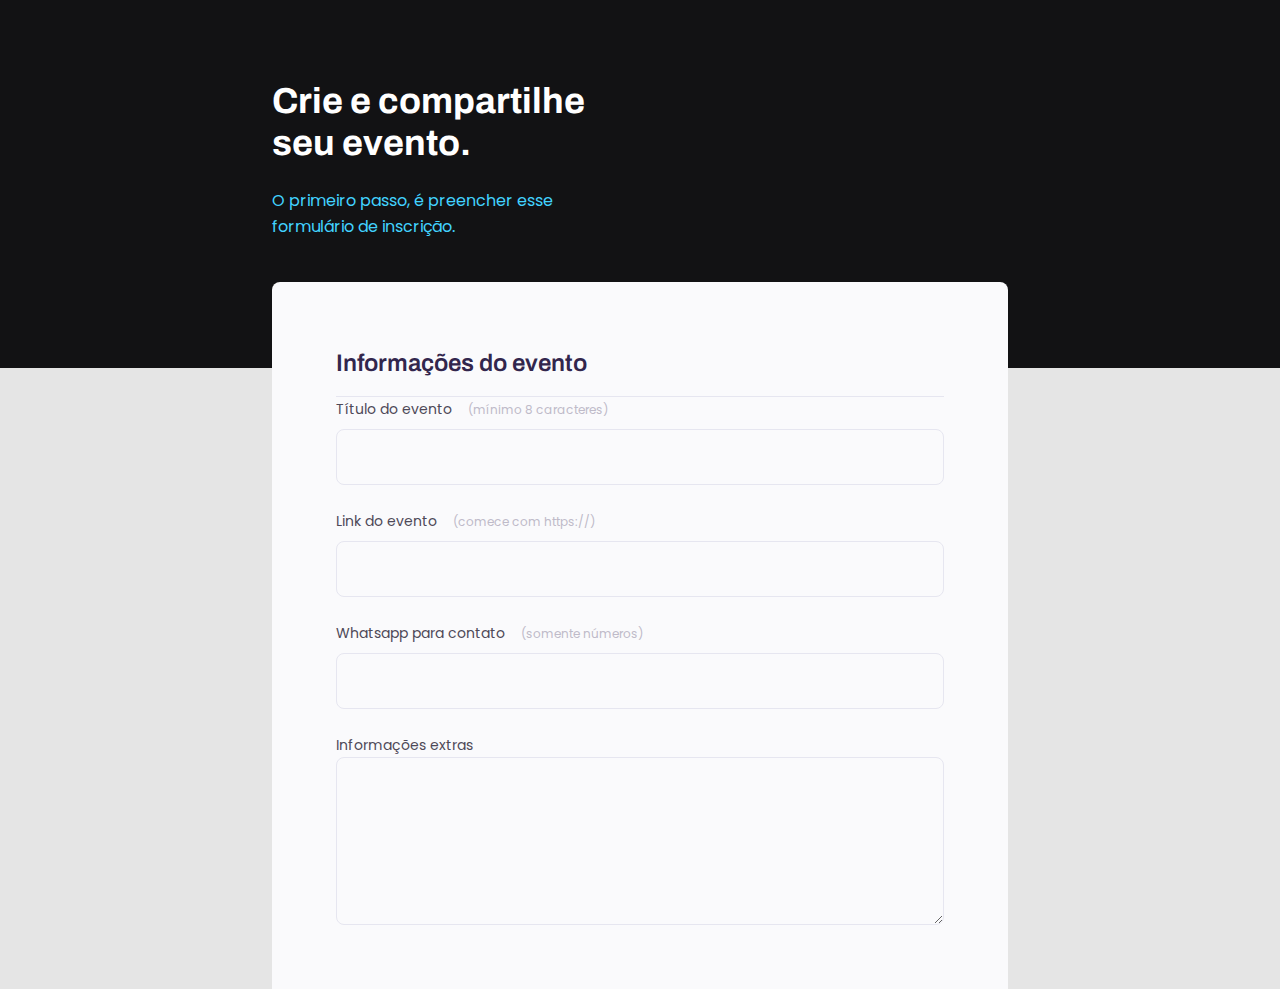
==== index.html @ 96b4a1f9 "Forms Rocketseat" ====
<!DOCTYPE html>
<html lang="pt-br">
<head>
  <meta charset="UTF-8">
  <meta name="viewport" content="width=device-width, initial-scale=1.0">
  <title>Crie seu evento</title>
  <link rel="preconnect" href="https://fonts.googleapis.com">
  <link rel="preconnect" href="https://fonts.gstatic.com" crossorigin>
  <link href="https://fonts.googleapis.com/css2?family=Archivo:wght@600;700&family=Poppins&display=swap" rel="stylesheet">
  <link rel="stylesheet" href="style.css">
</head>
<body>
  <div class="page">
    <header>
      <h1>Crie e compartilhe seu evento.</h1>
      <p> O primeiro passo, é preencher esse 
      formulário de inscrição.</p>
    </header>
  </div>
  <form>
    <fieldset>
      <div class="fildset-wrapper">
        <legend>Informações do evento</legend>
        <div class="input-wrapper">
          <label for="title">Título do evento <span>(mínimo 8 caracteres)</span></label>
          <input type="text" id="title">
        </div>
        <div class="input-wrapper">
          <label for="link">Link do evento <span>(comece com https://)</span></label>
          <input type="url" id="link">
        </div>
        <div class="input-wrapper">
          <label for="whatsapp">Whatsapp para contato <span>(somente números)</span></label>
          <input type="number" id="whatsapp">
        </div>
        <div class="input-wrapper">
          <label for="info">Informações  extras </label>
          <textarea id = "info"></textarea>
        </div>
      </div>
    </fieldset>

  </form>
  
</body>
</html>
---- style.css ----
* {
  margin: 0;
  padding: 0;
  box-sizing: border-box;
}

h1{
  font-family: 'Archivo', sans-serif;
  font-weight: 700;
  font-size: 36px;
  line-height: 42px;
  color: #FFFFFF;
  margin-bottom: 24px;
}
.page{
  width: 736px;
  margin: auto;
}
header{
  width: 319px;
  margin-top: 80px;
  margin-bottom: 42px;

}
header p {
  font-size: 16px;
  line-height: 26px;
  color:#42D3FF;
}

body, label{
  font-family: 'Poppins', sans-serif;
}
body{
  background: #E5E5E5;
}

body::before {
  content: '';
  width: 100%;
  height: 368px;
  position: absolute;
  background: #121214;
  left: 0;
  top: 0;
  z-index: -1;
}
form {
  background: #FAFAFC;
  width: 736px;
  margin: auto;
  border-radius: 8px 8px 0px 0px;
  padding: 64px;

}
fieldset{
  border: none;
}
.fieldset-wrapper {
  display: flex;
  flex-direction: column;
  gap:24px;
}


fieldset legend {
  font-family: 'Archivo', sans-serif;
  font-weight: 600;
  font-size: 24px;
  line-height: 34px;

  color: #32264D;
  width: 100%;
  border-bottom: 1px solid #E6E6F0;
  padding-bottom: 16px;

}

.input-wrapper {
  display: flex;
  flex-direction: column;
}

fieldset label {
  font-size: 14px;
  line-height: 24px;
  color: #4E4958;
}

fieldset label span {
  margin-left: 12px;
  font-size: 12px;
  line-height: 20px;
  color: #bfbbc9;

}
fieldset label span:hover {
  color: #6c6a71;
}

.input-wrapper input, .input-wrapper textarea {
  width: 100%;
  background: #FAFAFC;
  height: 56px;
  padding: 0 24px;

  font-size: 16px;
  line-height: 26px;

  border: 1px solid #E6E6F0;
  border-radius: 8px;


  margin-top: 8px;
  margin-bottom: 24px;

  color: #6c6a71;
}

.input-wrapper textarea {
  margin: 0;
  height: 168px;
}
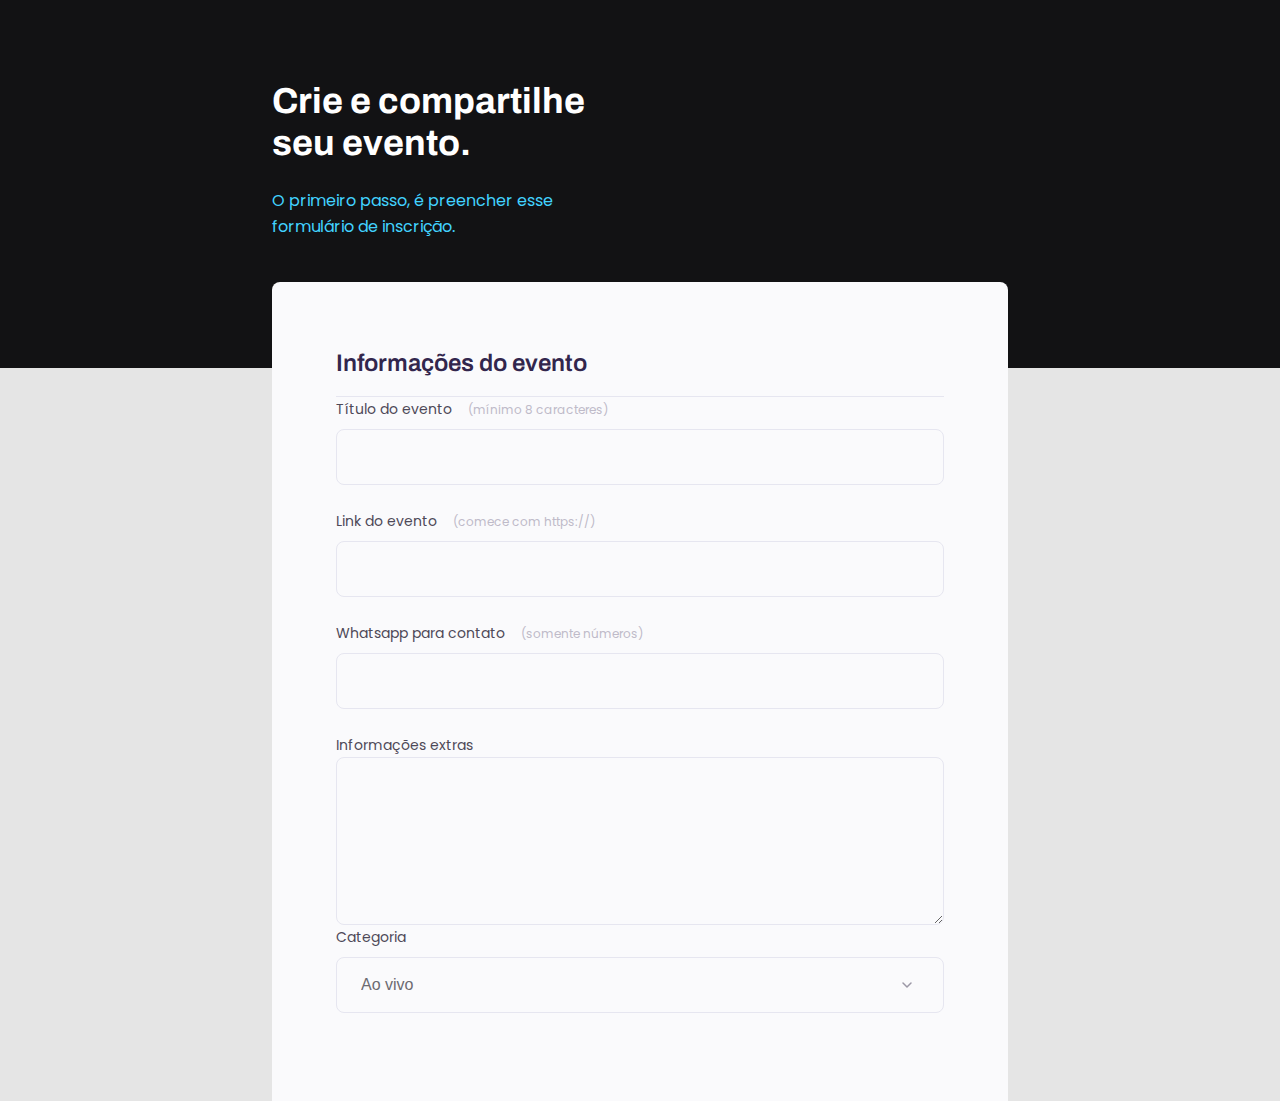
==== commit efd4e521: "added select" ====
--- a/index.html
+++ b/index.html
@@ -37,6 +37,14 @@
           <label for="info">Informações  extras </label>
           <textarea id = "info"></textarea>
         </div>
+        <div class="input-wrapper">
+          <label for="category">Categoria</label>
+          <select id="category">
+            <option value="live"> Ao vivo</option>
+            <option value="podcast">Podcast</option>
+            <option value="mentorship">Mentoria</option>
+          </select>
+        </div>
       </div>
     </fieldset>
 
--- a/style.css
+++ b/style.css
@@ -98,7 +98,7 @@
   color: #6c6a71;
 }
 
-.input-wrapper input, .input-wrapper textarea {
+.input-wrapper input, .input-wrapper textarea, .input-wrapper select {
   width: 100%;
   background: #FAFAFC;
   height: 56px;
@@ -120,4 +120,12 @@
 .input-wrapper textarea {
   margin: 0;
   height: 168px;
-}+}
+
+.input-wrapper select{
+  appearance: none;
+  -webkit-appearance: none;
+  background-image: url("data:image/svg+xml,%3Csvg width='24' height='24' viewBox='0 0 24 24' fill='none' xmlns='http://www.w3.org/2000/svg'%3E%3Cpath d='M8 10L12 14L16 10' stroke='%239C98A6' stroke-width='1.5' stroke-linecap='round' stroke-linejoin='round'/%3E%3C/svg%3E%0A");
+  background-repeat: no-repeat;
+  background-position: right 24px top 50%;
+}
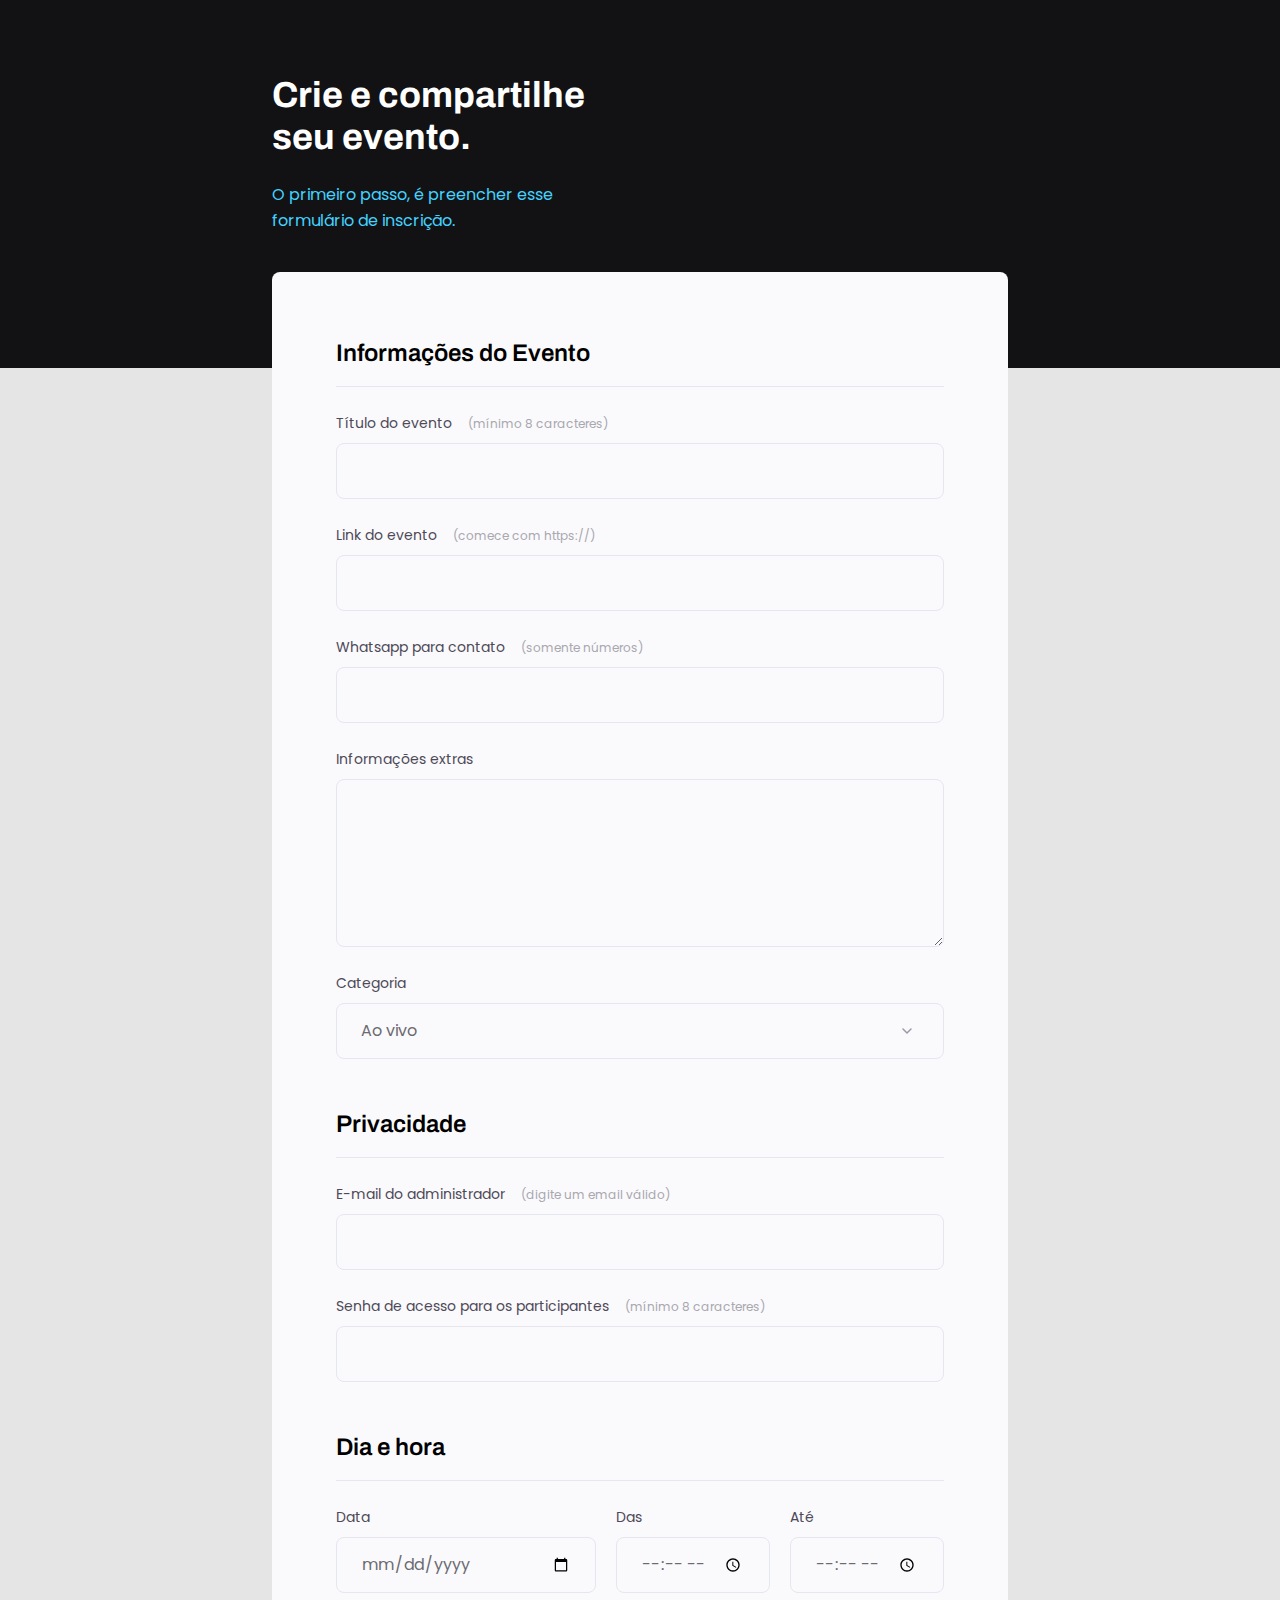
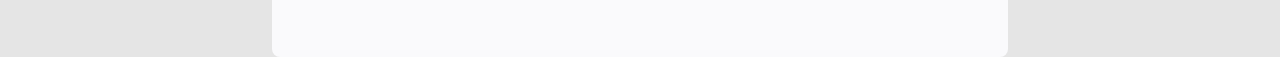
==== commit cb0bba15: "added  more fields" ====
--- a/index.html
+++ b/index.html
@@ -1,54 +1,108 @@
 <!DOCTYPE html>
 <html lang="pt-br">
 <head>
+  <link rel="preconnect" href="https://fonts.googleapis.com">
+  <link rel="preconnect" href="https://fonts.gstatic.com" crossorigin>
+  
   <meta charset="UTF-8">
   <meta name="viewport" content="width=device-width, initial-scale=1.0">
   <title>Crie seu evento</title>
-  <link rel="preconnect" href="https://fonts.googleapis.com">
-  <link rel="preconnect" href="https://fonts.gstatic.com" crossorigin>
+
+  <link rel="stylesheet" href="style.css">
+
   <link href="https://fonts.googleapis.com/css2?family=Archivo:wght@600;700&family=Poppins&display=swap" rel="stylesheet">
-  <link rel="stylesheet" href="style.css">
 </head>
 <body>
   <div class="page">
     <header>
       <h1>Crie e compartilhe seu evento.</h1>
-      <p> O primeiro passo, é preencher esse 
-      formulário de inscrição.</p>
+      <p>O primeiro passo, é preencher esse
+        formulário de inscrição.</p>
     </header>
+    <form>
+
+      <fieldset>
+        <div class="fieldset-wrapper">
+          <legend>Informações do Evento</legend>
+
+          <div class="input-wrapper">
+            <label for="event-title">Título do evento <span>(mínimo 8 caracteres)</span></label>
+            <input type="text" id="event-title" />
+          </div>
+  
+          <div class="input-wrapper">
+            <label for="event-link">Link do evento <span>(comece com https://)</span></label>
+            <input type="url" id="event-link" />
+          </div>
+
+          <div class="input-wrapper">
+            <label for="event-whatsapp">Whatsapp para contato <span>(somente números)</span></label>
+            <input type="number" id="event-whatsapp" />
+          </div>
+
+          <div class="input-wrapper">
+            <label for="event-info">Informações extras</label>
+            <textarea id="event-info"></textarea>
+          </div>
+
+          <div class="input-wrapper">
+            <label for="event-category">Categoria</label>
+            <select id="event-category">
+              <option value="live">Ao vivo</option>
+              <option value="podcast">Podcast</option>
+              <option value="mentorship">Mentoria</option>
+            </select>
+          </div>
+        </div>
+      </fieldset>
+
+
+      <fieldset>
+        <div class="fieldset-wrapper">
+          <legend>Privacidade</legend>
+
+          <div class="input-wrapper">
+            <label for="event-email">E-mail do administrador <span>(digite um email válido)</span></label>
+            <input type="email" id="event-email" />
+          </div>
+
+          <div class="input-wrapper">
+            <label for="event-password">Senha de acesso para os participantes <span>(mínimo 8 caracteres)</span></label>
+            <input type="password" id="event-password" />
+          </div>
+
+        </div>
+      </fieldset>
+
+
+      <fieldset>
+        <div class="fieldset-wrapper">
+          <legend>Dia e hora</legend>
+
+          <div class="col-3">
+            <div class="input-wrapper">
+              <label for="event-date">Data</label>
+              <input type="date" id="event-date" />
+            </div>
+  
+            <div class="input-wrapper">
+              <label for="event-begin">Das</label>
+              <input type="time" id="event-begin" />
+            </div>
+
+            <div class="input-wrapper">
+              <label for="event-end">Até</label>
+              <input type="time" id="event-end" />
+            </div>
+          </div>
+
+          
+
+        </div>
+      </fieldset>
+
+
+    </form>
   </div>
-  <form>
-    <fieldset>
-      <div class="fildset-wrapper">
-        <legend>Informações do evento</legend>
-        <div class="input-wrapper">
-          <label for="title">Título do evento <span>(mínimo 8 caracteres)</span></label>
-          <input type="text" id="title">
-        </div>
-        <div class="input-wrapper">
-          <label for="link">Link do evento <span>(comece com https://)</span></label>
-          <input type="url" id="link">
-        </div>
-        <div class="input-wrapper">
-          <label for="whatsapp">Whatsapp para contato <span>(somente números)</span></label>
-          <input type="number" id="whatsapp">
-        </div>
-        <div class="input-wrapper">
-          <label for="info">Informações  extras </label>
-          <textarea id = "info"></textarea>
-        </div>
-        <div class="input-wrapper">
-          <label for="category">Categoria</label>
-          <select id="category">
-            <option value="live"> Ao vivo</option>
-            <option value="podcast">Podcast</option>
-            <option value="mentorship">Mentoria</option>
-          </select>
-        </div>
-      </div>
-    </fieldset>
-
-  </form>
-  
 </body>
 </html>--- a/style.css
+++ b/style.css
@@ -4,34 +4,11 @@
   box-sizing: border-box;
 }
 
-h1{
-  font-family: 'Archivo', sans-serif;
-  font-weight: 700;
-  font-size: 36px;
-  line-height: 42px;
-  color: #FFFFFF;
-  margin-bottom: 24px;
-}
-.page{
-  width: 736px;
-  margin: auto;
-}
-header{
-  width: 319px;
-  margin-top: 80px;
-  margin-bottom: 42px;
-
-}
-header p {
-  font-size: 16px;
-  line-height: 26px;
-  color:#42D3FF;
+body, input, button, select, textarea {
+  font-family: 'Poppins', sans-serif;
 }
 
-body, label{
-  font-family: 'Poppins', sans-serif;
-}
-body{
+body {
   background: #E5E5E5;
 }
 
@@ -39,29 +16,64 @@
   content: '';
   width: 100%;
   height: 368px;
+
   position: absolute;
+  top: 0;
+  left: 0;
+  z-index: -1;
   background: #121214;
-  left: 0;
-  top: 0;
-  z-index: -1;
 }
-form {
-  background: #FAFAFC;
+
+.page {
   width: 736px;
   margin: auto;
-  border-radius: 8px 8px 0px 0px;
+}
+
+header {
+  width: 319px;
+
+  margin-top: 74px;
+}
+
+header h1 {
+  font-family: 'Archivo', sans-serif;
+  font-weight: bold;
+  font-size: 36px;
+  line-height: 42px;
+  color: white;
+
+  margin-bottom: 24px;
+}
+
+header p {
+  font-size: 16px;
+  line-height: 26px;
+
+  color: #42D3FF;
+}
+
+form {
+  margin-top: 38px;
+  background: #FAFAFC;
+  border-radius: 8px;
+  min-height: 300px;
+
   padding: 64px;
 
+  display: flex;
+  flex-direction: column;
+  gap: 48px;
 }
-fieldset{
+
+fieldset {
   border: none;
 }
+
 .fieldset-wrapper {
   display: flex;
   flex-direction: column;
-  gap:24px;
+  gap: 24px;
 }
-
 
 fieldset legend {
   font-family: 'Archivo', sans-serif;
@@ -69,11 +81,10 @@
   font-size: 24px;
   line-height: 34px;
 
-  color: #32264D;
   width: 100%;
+
   border-bottom: 1px solid #E6E6F0;
   padding-bottom: 16px;
-
 }
 
 .input-wrapper {
@@ -81,51 +92,65 @@
   flex-direction: column;
 }
 
-fieldset label {
+.input-wrapper label {
   font-size: 14px;
   line-height: 24px;
+
   color: #4E4958;
+
+  margin-bottom: 8px;
 }
 
-fieldset label span {
+.input-wrapper label span {
   margin-left: 12px;
+
   font-size: 12px;
   line-height: 20px;
-  color: #bfbbc9;
+  
+  color: #a9a7af;
+}
 
-}
-fieldset label span:hover {
+.input-wrapper label span:hover {
   color: #6c6a71;
 }
 
-.input-wrapper input, .input-wrapper textarea, .input-wrapper select {
-  width: 100%;
+.input-wrapper input, 
+.input-wrapper textarea,
+.input-wrapper select {
   background: #FAFAFC;
+
+  border: 1px solid #E6E6F0;
+  border-radius: 8px;
+  
   height: 56px;
+
   padding: 0 24px;
 
   font-size: 16px;
   line-height: 26px;
 
-  border: 1px solid #E6E6F0;
-  border-radius: 8px;
-
-
-  margin-top: 8px;
-  margin-bottom: 24px;
-
   color: #6c6a71;
 }
 
 .input-wrapper textarea {
-  margin: 0;
+  padding: 0;
   height: 168px;
 }
 
-.input-wrapper select{
+.input-wrapper select {
   appearance: none;
   -webkit-appearance: none;
+
   background-image: url("data:image/svg+xml,%3Csvg width='24' height='24' viewBox='0 0 24 24' fill='none' xmlns='http://www.w3.org/2000/svg'%3E%3Cpath d='M8 10L12 14L16 10' stroke='%239C98A6' stroke-width='1.5' stroke-linecap='round' stroke-linejoin='round'/%3E%3C/svg%3E%0A");
   background-repeat: no-repeat;
   background-position: right 24px top 50%;
 }
+
+.col-3 {
+  display: flex;
+  gap: 20px;
+}
+
+.col-3 > div:nth-child(1) {
+  width: 100%;
+}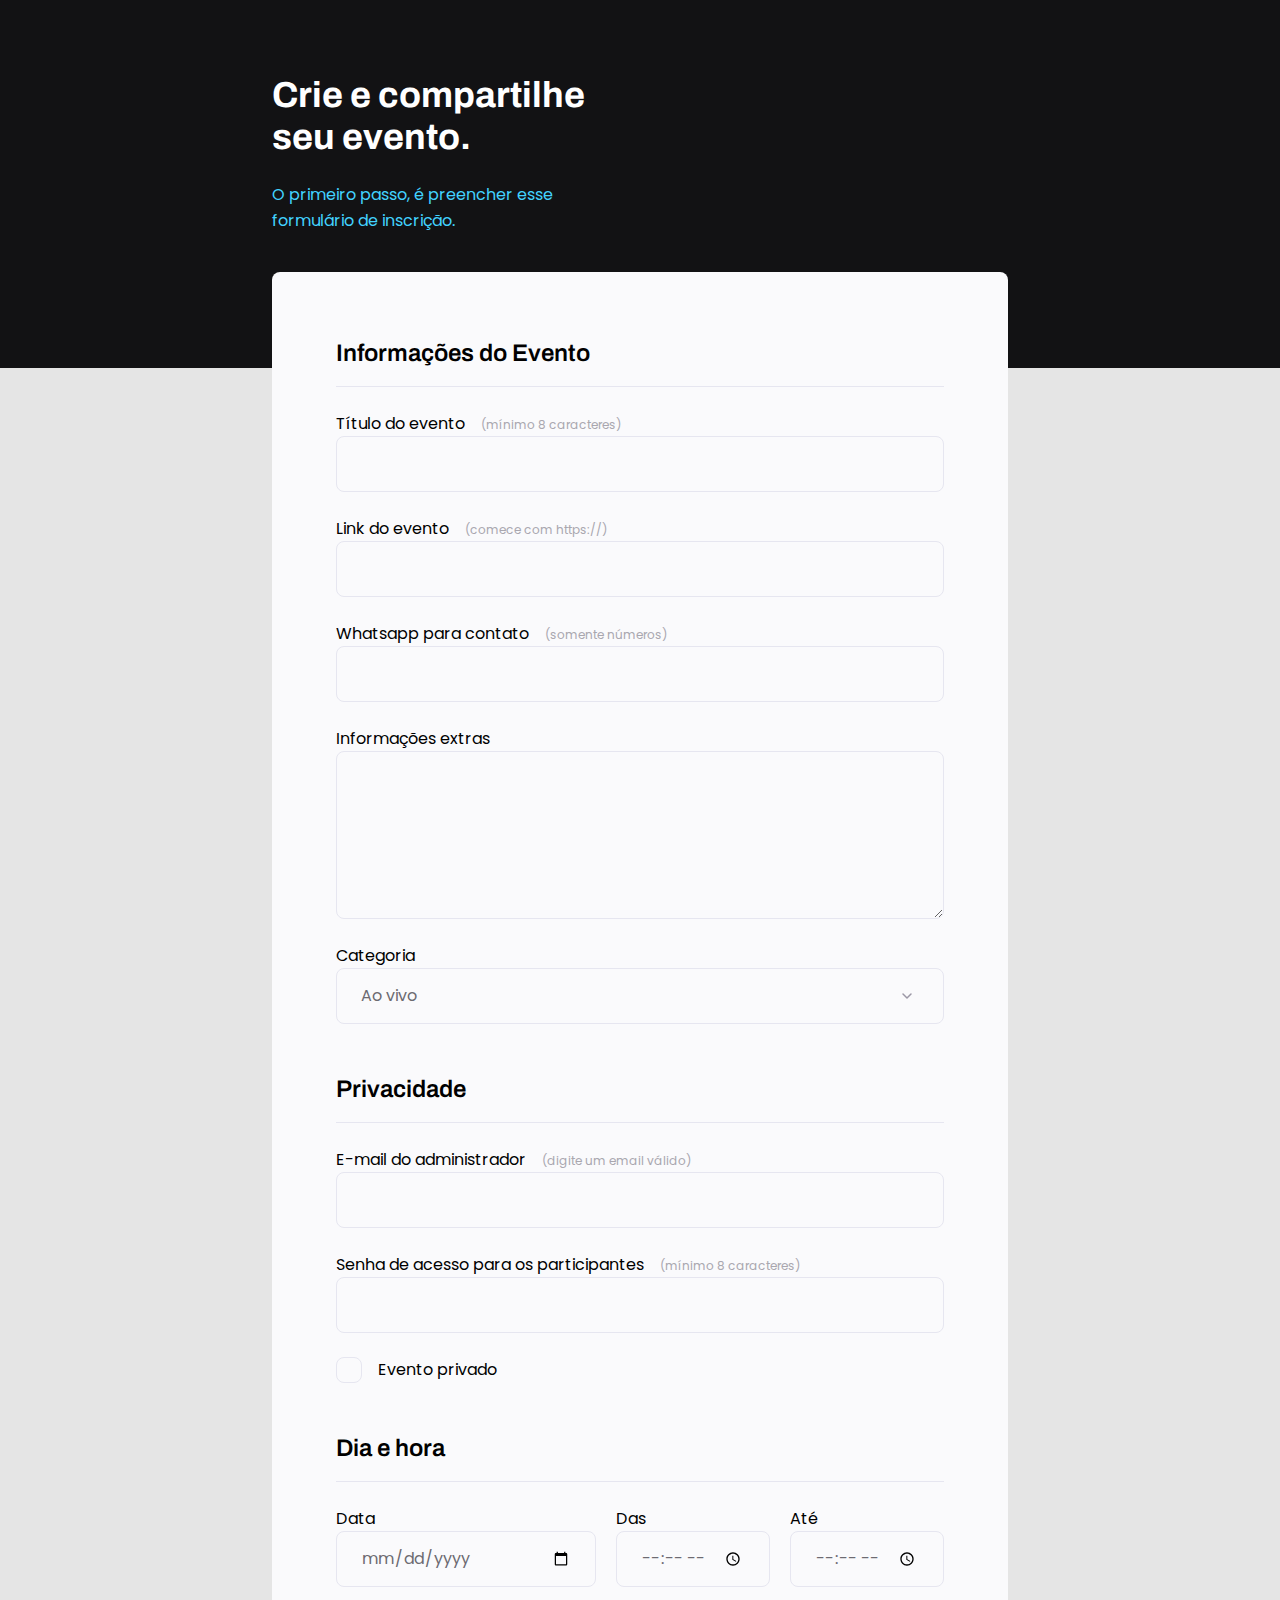
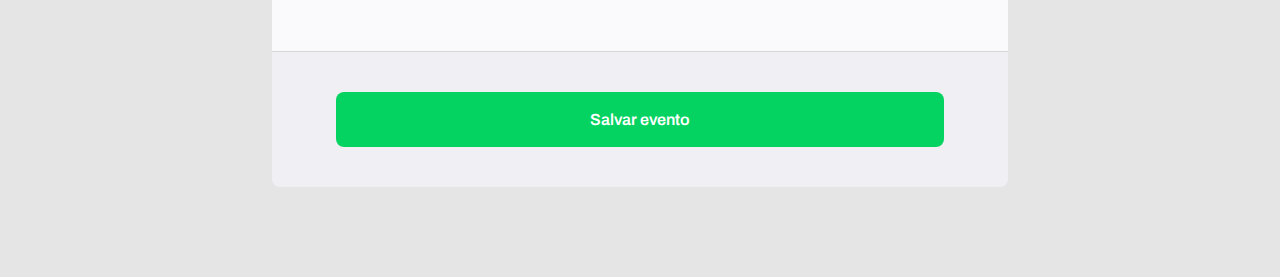
==== commit cda2a29d: "added button and footer" ====
--- a/index.html
+++ b/index.html
@@ -70,6 +70,10 @@
             <label for="event-password">Senha de acesso para os participantes <span>(mínimo 8 caracteres)</span></label>
             <input type="password" id="event-password" />
           </div>
+          <div class="checkbox-wrapper">
+            <input type="checkbox" id="checkbox">
+            <label for="checkbox">Evento privado</span></label>
+          </div>
 
         </div>
       </fieldset>
@@ -100,9 +104,13 @@
 
         </div>
       </fieldset>
+    </form>
 
-
-    </form>
+    <footer>
+      <div class="buttons-wrapper">
+        <input class ="button" type="submit" value="Salvar evento">
+      </div>
+    </footer>
   </div>
 </body>
 </html>--- a/style.css
+++ b/style.css
@@ -4,7 +4,7 @@
   box-sizing: border-box;
 }
 
-body, input, button, select, textarea {
+body, input, select, textarea {
   font-family: 'Poppins', sans-serif;
 }
 
@@ -55,7 +55,7 @@
 form {
   margin-top: 38px;
   background: #FAFAFC;
-  border-radius: 8px;
+  border-radius: 8px 8px 0 0;
   min-height: 300px;
 
   padding: 64px;
@@ -92,7 +92,13 @@
   flex-direction: column;
 }
 
-.input-wrapper label {
+.checkbox-wrapper {
+  display: flex;
+  align-items: center;
+}
+
+.input-wrapper label 
+.ckeckbox-wrapper label{
   font-size: 14px;
   line-height: 24px;
 
@@ -153,4 +159,72 @@
 
 .col-3 > div:nth-child(1) {
   width: 100%;
+}
+.checkbox-wrapper {
+  position: relative;
+}
+
+.checkbox-wrapper label{
+  margin: 0;
+  display: flex;
+  gap: 16px;
+}
+
+.checkbox-wrapper input{
+  position: absolute;
+  width: 24px;
+  height: 24px;
+  opacity: 0;
+
+}
+
+.checkbox-wrapper label::before {
+  content: '';
+  width: 24px;
+  height: 24px;
+  border: 1px solid #E6E6F0;
+  border-radius: 8px;
+  display: block;
+}
+
+.checkbox-wrapper input:checked + label::before {
+  background-image: url("data:image/svg+xml,%3Csvg width='18' height='14' viewBox='0 0 18 14' fill='none' xmlns='http://www.w3.org/2000/svg'%3E%3Cpath d='M6 11.17L1.83 7L0.410004 8.41L6 14L18 2L16.59 0.589996L6 11.17Z' fill='%2342D3FF'/%3E%3C/svg%3E%0A");
+  background-repeat: no-repeat;
+  background-position: right 50% top 50%;
+}
+
+.checkbox-wrapper input:focus + label::before {
+  border: 2px solid black;
+}
+
+footer .buttons-wrapper {
+  width: 736px;
+  height: 136px;
+  display: flex;
+  flex-direction: column;
+  border-top: 1px solid #D6D6D6;
+  background-color: #F0F0F4;
+  border-radius: 0px 0px 8px 8px;
+  margin-bottom: 90px;
+  padding: 40px 64px;
+
+}
+
+.buttons-wrapper .button {
+  height: 56px;
+  background: #04D361;
+  border-radius: 8px;
+  border: none;
+
+  font-family: 'Archivo', sans-serif ;
+  font-weight: 600;
+  font-size: 16px;
+  line-height: 26px;
+  color: #FFFFFF;
+  
+}
+
+.buttons-wrapper .button:hover {
+  background: #0a9046;
+
 }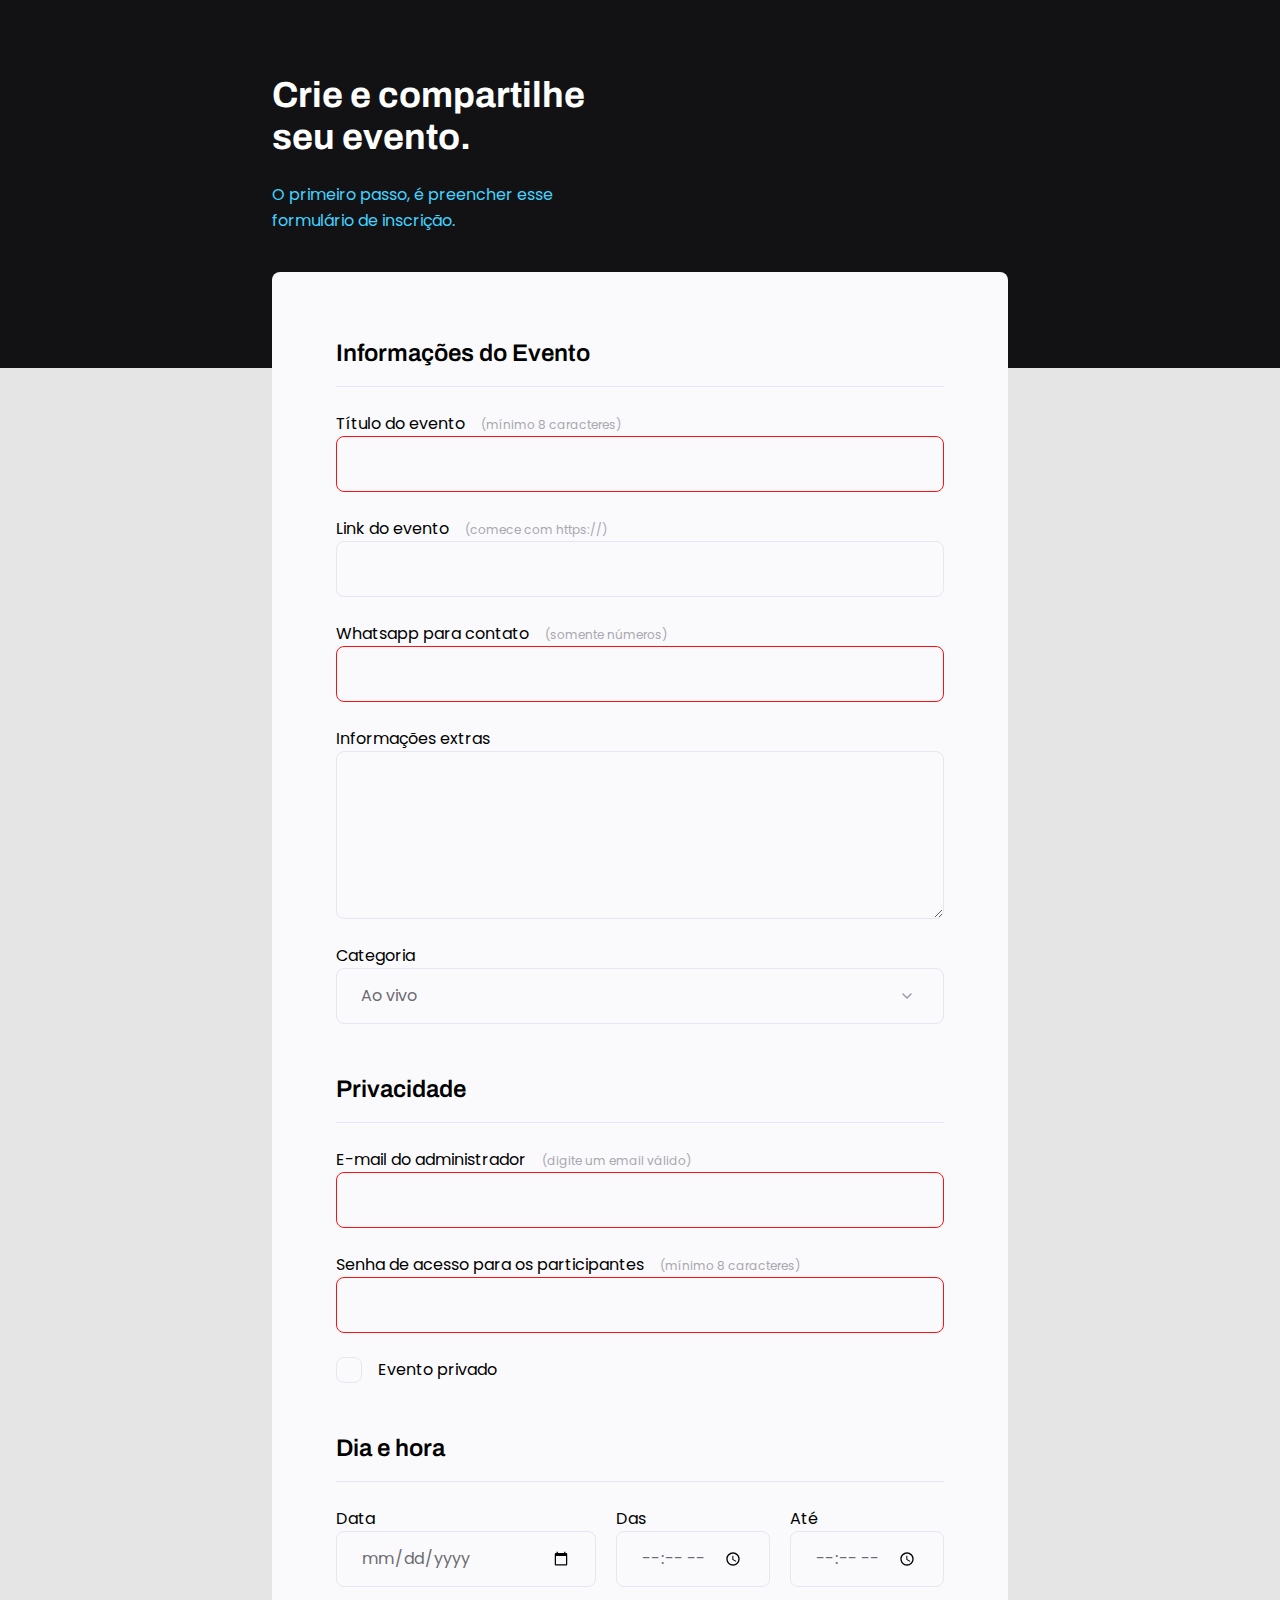
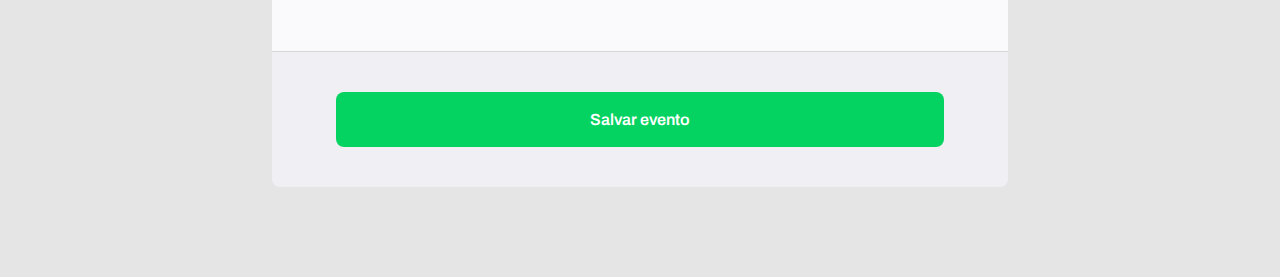
==== commit 86ac345d: "validacion" ====
--- a/index.html
+++ b/index.html
@@ -19,7 +19,7 @@
       <p>O primeiro passo, é preencher esse
         formulário de inscrição.</p>
     </header>
-    <form>
+    <form id="my-form">
 
       <fieldset>
         <div class="fieldset-wrapper">
@@ -27,7 +27,10 @@
 
           <div class="input-wrapper">
             <label for="event-title">Título do evento <span>(mínimo 8 caracteres)</span></label>
-            <input type="text" id="event-title" />
+            <input type="text" 
+            required
+            minlength="8"
+            id="event-title" />
           </div>
   
           <div class="input-wrapper">
@@ -37,7 +40,9 @@
 
           <div class="input-wrapper">
             <label for="event-whatsapp">Whatsapp para contato <span>(somente números)</span></label>
-            <input type="number" id="event-whatsapp" />
+            <input type="number"
+            required
+            id="event-whatsapp" />
           </div>
 
           <div class="input-wrapper">
@@ -63,12 +68,17 @@
 
           <div class="input-wrapper">
             <label for="event-email">E-mail do administrador <span>(digite um email válido)</span></label>
-            <input type="email" id="event-email" />
+            <input type="email"
+            required
+             id="event-email" />
           </div>
 
           <div class="input-wrapper">
             <label for="event-password">Senha de acesso para os participantes <span>(mínimo 8 caracteres)</span></label>
-            <input type="password" id="event-password" />
+            <input type="password" 
+            required
+            minlength="8"
+            id="event-password" />
           </div>
           <div class="checkbox-wrapper">
             <input type="checkbox" id="checkbox">
@@ -108,7 +118,7 @@
 
     <footer>
       <div class="buttons-wrapper">
-        <input class ="button" type="submit" value="Salvar evento">
+        <input form="my-form" class ="button" type="submit" value="Salvar evento">
       </div>
     </footer>
   </div>
--- a/style.css
+++ b/style.css
@@ -227,4 +227,8 @@
 .buttons-wrapper .button:hover {
   background: #0a9046;
 
+}
+
+input:invalid {
+  border: 1px solid #FF1010;
 }